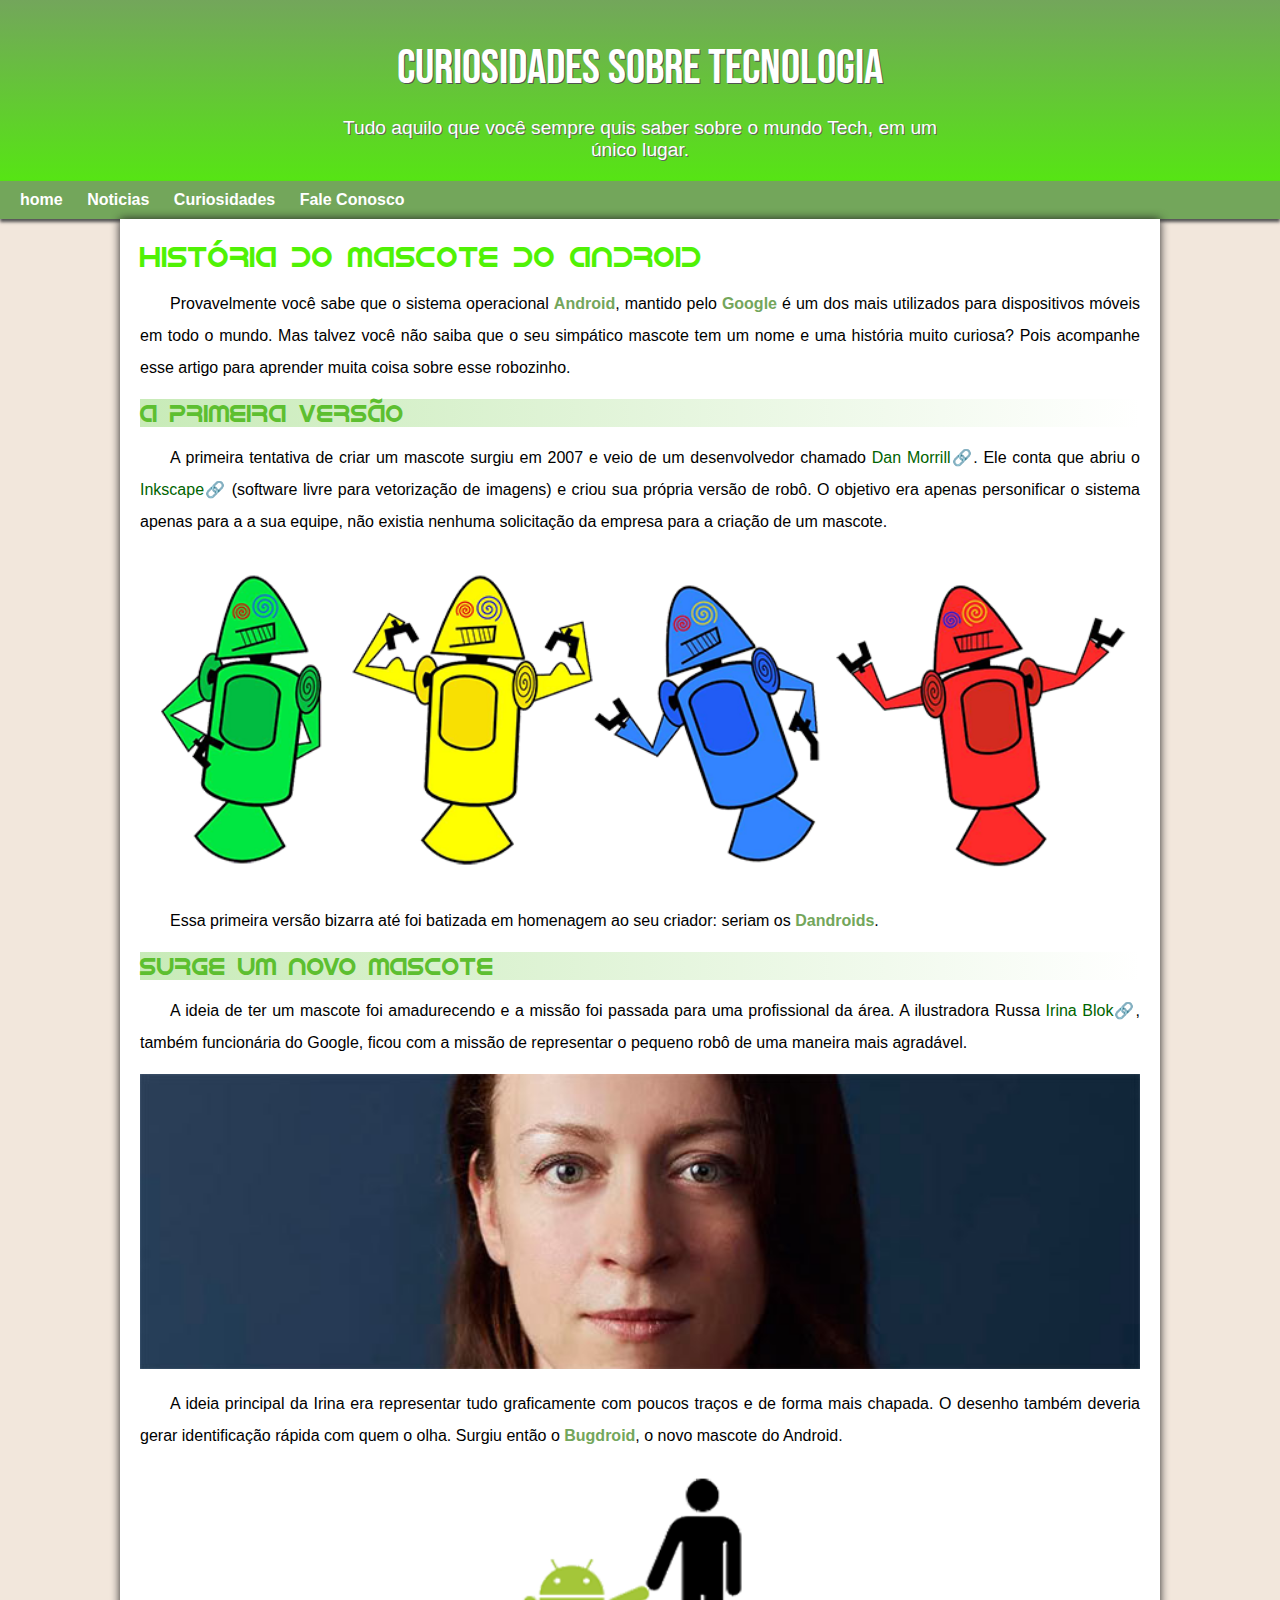
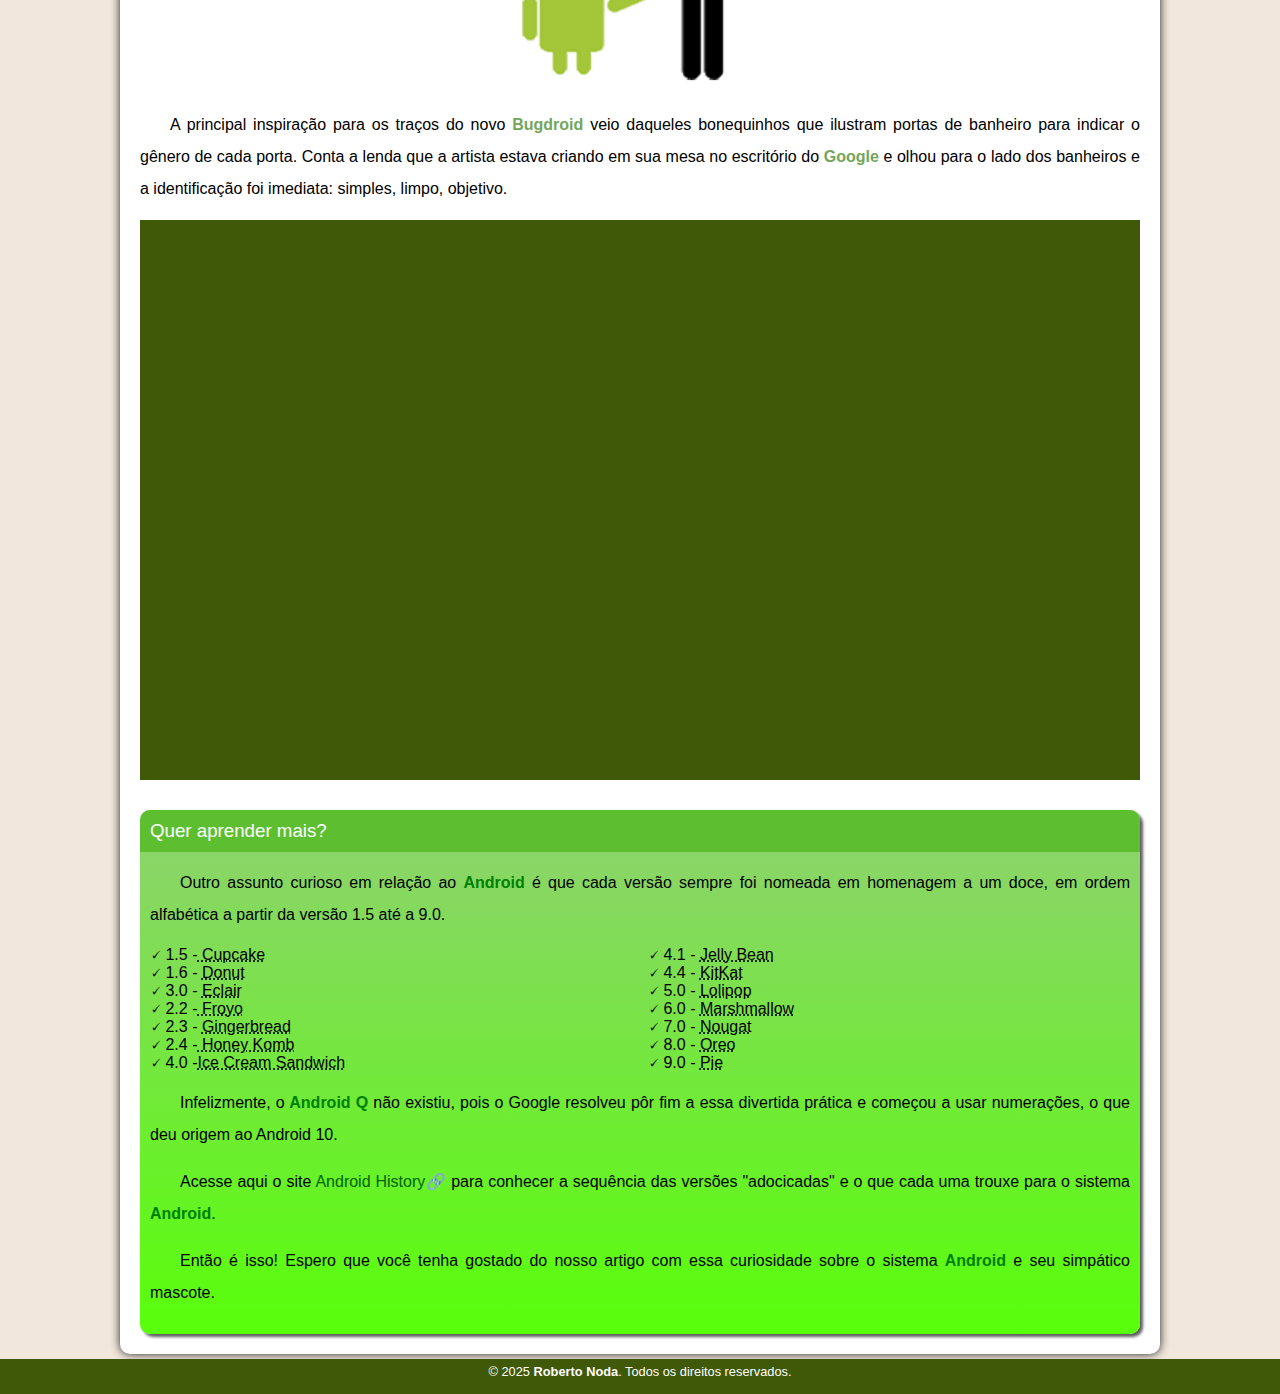
==== index.html @ 8ac9f355 "novo site" ====
<!DOCTYPE html>
<html lang="pt-br">
<head>
    <meta charset="UTF-8">
    <meta name="viewport" content="width=device-width, initial-scale=1.0">
    <title>Como surgiu o mascote do Android</title>
    <link rel="stylesheet" href="style.css">
    <link rel="shortcut icon" href="imagens/favicon.ico" type="image/x-icon">
</head>
<body>
    <header>
        <h1>Curiosidades sobre Tecnologia</h1>
        <p>Tudo aquilo que você sempre quis saber sobre o mundo Tech, em um único lugar.</p>
    

   
    
        <nav style="text-align: left;">
          <a href="#">home</a>
          <a href="#">Noticias</a>
          <a href="#">Curiosidades</a>
          <a href="#">Fale Conosco</a>
            
        </nav>
    </header>
    
    
    <Main>
            <article>
                <h1>História do Mascote do Android</h1>

                <p>Provavelmente você sabe que o sistema operacional <strong>Android</strong>, mantido pelo <strong>Google</strong> é um dos mais utilizados para dispositivos móveis em todo o mundo. Mas talvez você não saiba que o seu simpático mascote tem um nome e uma história muito curiosa? Pois acompanhe esse artigo para aprender muita coisa sobre esse robozinho.</p>
                
                <h2>A primeira versão</h2>
                <p>A primeira tentativa de criar um mascote surgiu em 2007 e veio de um desenvolvedor chamado <a href="https://androidcommunity.com/dan-morrill-shows-us-the-android-mascot-that-almost-was-20130103/" target="_blank" class="externo">Dan Morrill</a>. Ele conta que abriu o <a href="https://inkscape.org/pt-br/" target="_blank" class="externo">Inkscape</a> (software livre para vetorização de imagens) e criou sua própria versão de robô. O objetivo era apenas personificar o sistema apenas para a a sua equipe, não existia nenhuma solicitação da empresa para a criação de um mascote.</p>
                <picture>
                    <source media="(max-width:670px )" srcset="imagens/dan-droids-pq.png">
                    <img src="imagens/dan-droids.png" alt=" Primeiro mascote de android"></picture>
                    <p>Essa primeira versão bizarra até foi batizada em homenagem ao seu criador: seriam os <strong>Dandroids</strong>.</p>

            
              
                    <h2>Surge um novo mascote</h2>
                
                    <p>A ideia de ter um mascote foi amadurecendo e a missão foi passada para uma profissional da área. A ilustradora Russa <a href="https://www.irinablok.com/" target="_blank" class="externo">Irina Blok</a>, também funcionária do Google, ficou com a missão de representar o pequeno robô de uma maneira mais agradável.</p>
                    <picture>
                        
                        <source media="(670px)" srcset="imagens/irina-blok-pq.jpg">
                        <img src="imagens/irina-blok.jpg" alt="Irina Block, criadora do BugDroid"></picture>

                    <p>A ideia principal da Irina era representar tudo graficamente com poucos traços e de forma mais chapada. O desenho também deveria gerar identificação rápida com quem o olha. Surgiu então o <strong>Bugdroid</strong>, o novo mascote do Android.</p>

                    <img src="imagens/bugdroid.png" class ="pequena" alt="Bugdroid">

                    <p>A principal inspiração para os traços do novo <strong>Bugdroid</strong> veio daqueles bonequinhos que ilustram portas de banheiro para indicar o gênero de cada porta. Conta a lenda que a artista estava criando em sua mesa no escritório do <strong>Google</strong> e olhou para o lado dos banheiros e a identificação foi imediata: simples, limpo, objetivo.</p>
                    <div class="video"><iframe width="560" height="315" src="https://www.youtube.com/embed/l2UDgpLz20M?si=kjph0xMF-fFfH8ls" title="YouTube video player" frameborder="0" allow="accelerometer; autoplay; clipboard-write; encrypted-media; gyroscope; picture-in-picture; web-share" referrerpolicy="strict-origin-when-cross-origin" allowfullscreen></iframe>   </div>

                
                    
        <aside>
            
                            <h3>Quer aprender mais?</h3>
                            <p>Outro assunto curioso em relação ao <strong>Android </strong>é que cada versão sempre foi nomeada em homenagem a um doce, em ordem alfabética a partir da versão 1.5 até a 9.0.</p>
                            <ul>
                                <li>1.5 -<abbr title="Bolo de copo"> Cupcake</abbr></li>
                                <li>1.6 - <abbr title="Rosquinha">Donut</abbr></li>
                                <li>3.0 - <abbr title="Bomba">Eclair</abbr></li>
                                <li>2.2 -<abbr title="Yogurte Congelado"> Froyo</abbr></li>
                                <li>2.3 - <abbr title="Biscoito de gengibre">Gingerbread</abbr></li>
                               <li>2.4 -<abbr title="Favo de Mel"> Honey Komb</abbr></li>
                                <li>4.0 -<abbr title="Sanduiche de sorvete">Ice Cream Sandwich</abbr></li>
                                <li>4.1 - <abbr title="Jujuba">Jelly Bean</abbr></li>
                                <li>4.4 - <abbr title="KitKat">KitKat</abbr></li>
                                <li>5.0 - <abbr title="Pirulito">Lolipop</abbr></li>
                                <li>6.0 - <abbr title="Marshmallow">Marshmallow</abbr></li>
                                <li>7.0 - <abbr title="Torrone">Nougat</abbr></li>
                                <li>8.0 - <abbr title="Oreo">Oreo</abbr></li>
                                <li>9.0 - <abbr title="Torta">Pie</abbr></li>
                            </ul>
                            <p>Infelizmente, o<strong> Android Q</strong> não existiu, pois o Google resolveu pôr fim a essa divertida prática e começou a usar numerações, o que deu origem ao Android 10.</p>
                                <p>Acesse aqui o site <a href="https://www.android.com/intl/pt_br/what-is-android/" target="_blank" class="externo"> Android History</a> para conhecer a sequência das versões "adocicadas" e o que cada uma trouxe para o sistema <strong>Android</strong>.</p>
            
            
                               <P> Então é isso! Espero que você tenha gostado do nosso artigo com essa curiosidade sobre o sistema <strong>Android </strong>e seu simpático mascote.</p>
        </aside>
                    </article>
            


       
    </Main>
    <footer>      <p>&copy; 2025 <a href="https://www.facebook.com/profile.php?id=61569488346579" target="_blank" class externo>Roberto Noda</a>. Todos os direitos reservados.</p>
        <footer>
    
</body>
</html>
---- style.css ----
@charset "UTF-8"; 

@import url('https://fonts.googleapis.com/css2?family=Bebas+Neue&family=Mea+Culpa&family=Ribeye&family=Work+Sans:ital,wght@0,100..900;1,100..900&display=swap');

@font-face {
    font-family: 'Android';
    src: url('./fontes/idroid.otf') format('opentype');
    font-weight: normal;


}
:root {
    --cor00: --  #05C7F2;
    --cor01: -- #50F205;
    --cor02: -- #5DBF30;
    --cor03: -- #73A65B;
    --cor04: -- #737373;


    --fonte-padrao: Arial, Verdana, Helvetica, sans-serif;
    --fonte-destaque: 'Bebas Neue', cursive;
    --fonte-android: 'Android'




}
* {
    margin: 0px;
    padding: 0px;
    


}


body  {
    background-color: #F2E7DC; 
    font-family: Arial, Helvetica, sans-serif;
    
   
    
     
   
}

a.externo::after {
    content: '🔗';

}



header  {
  background-image: linear-gradient(to bottom,#73A65B, #50F205 );
    min-height: 150px;
    text-align: center;

}

header > p {
    color: white;
    font-family: var(--fonte-padrao);
    font-size: 1.2em;
    max-width: 600px;
    margin: auto;
    margin-bottom: 20px;
   
    padding-right: 10px;
    padding-left: 10px;
    text-shadow: 1px 1px 0px rgb(97, 97, 97);
   
    
}
header > h1 {
    color:white;
    font-weight: normal;
    font-size: 3em;
    font-family:var(--fonte-destaque);
    padding-top: 40px;
    margin-bottom: 20px ;
    text-shadow: 1px 1px 0px rgb(83, 83, 83);
   
  
}



main {
    background-color: white;
    max-width: 1000px;
    min-width: 300px;
    margin-bottom: 50px;
    margin: auto auto 5px auto;
    padding: 20px;
    box-shadow: 0px 0px 10px rgb(34, 34, 34);
    border-radius:0px 0px 10px 10px;
   
}

main p {
    margin: 15px 0px;
    text-align: justify;
    text-indent: 30px;
    font: size 1em;;
    line-height: 2em;
}
main strong {
    color: #73A65B;
    font-weight: bold;

}

main > article > h2 {
    font-family: var(--fonte-android) ;
    color: #5DBF30;
    font-weight: normal;
    font-size: 1.5em;
    background-image: linear-gradient(to right,#c8ebb8 , transparent );
    
}
main img {
    width: 100%;

}
main img.pequena {
    max-width: 350px;
    display: block;
    margin: auto;
}
main > article> h1 {
    color: #50F205;
    font-weight: normal;
    font-size: 1.8em;
    font-family: var(--fonte-android);
    
}

main a {
    text-decoration: none;
    color: darkgreen;
    padding: 7.5;
   ;
}

main a:hover {
    text-decoration: underline;
    background-color: #dbe7d5;}

div.video {
    background-color: #405908;
    margin-bottom: 30px;
    margin: 0 px -20px 30px -20px;
    padding: 20px;
    padding-bottom: 54%;
    position: relative;
}

div.video > iframe {
    position: absolute;
    top: 5%;
    left: 5%;
    width: 90% ;
    height: 90%;
}
    
nav {
    background-color: #73A65B;
    padding: 10px;
    box-shadow: 0px 3px 3px rgb(83, 83, 83);
    
    
}
nav > a {
    color:white;
    font-size: bold;
    padding: 10px;
    border-radius: 5px;
    text-decoration: none;
    font-weight: bold;
    transition-duration: 1s;
    
}

nav > a:hover {
    background-color:#5DBF30 ;
    
}


aside {

    background-image: linear-gradient(to bottom, #8fd170, #58ff0a);
    border-radius: 10px;
    padding: 10px;
    text-align: justify;
    box-shadow: 3px 3px 3px rgb(94, 94, 94);
    
    

}
aside > p > strong {
    color: green;
}

aside > h3 {

    background-color:#5DBF30;;
    color: white;
    font-weight: normal;
    padding: 10px;
    margin: -10px -10px 0px -10px;
    border-radius: 10px 10px 0px 0px;
}

aside > ul {
    list-style-type: '🗸  ';
    list-style-position: inside ;
    text-decoration: none;
    columns: 2;
}


footer {

    background-color:#405908 ;
    color: white;
    text-align: center;
    font-size: 0.8em ;
    padding: 5px;
    
}

footer > p > a {
    color:white;
    font-weight: bolder;
    text-decoration: none;


}

footer a:hover {
    text-decoration: underline;
    color: #3b5998;
}
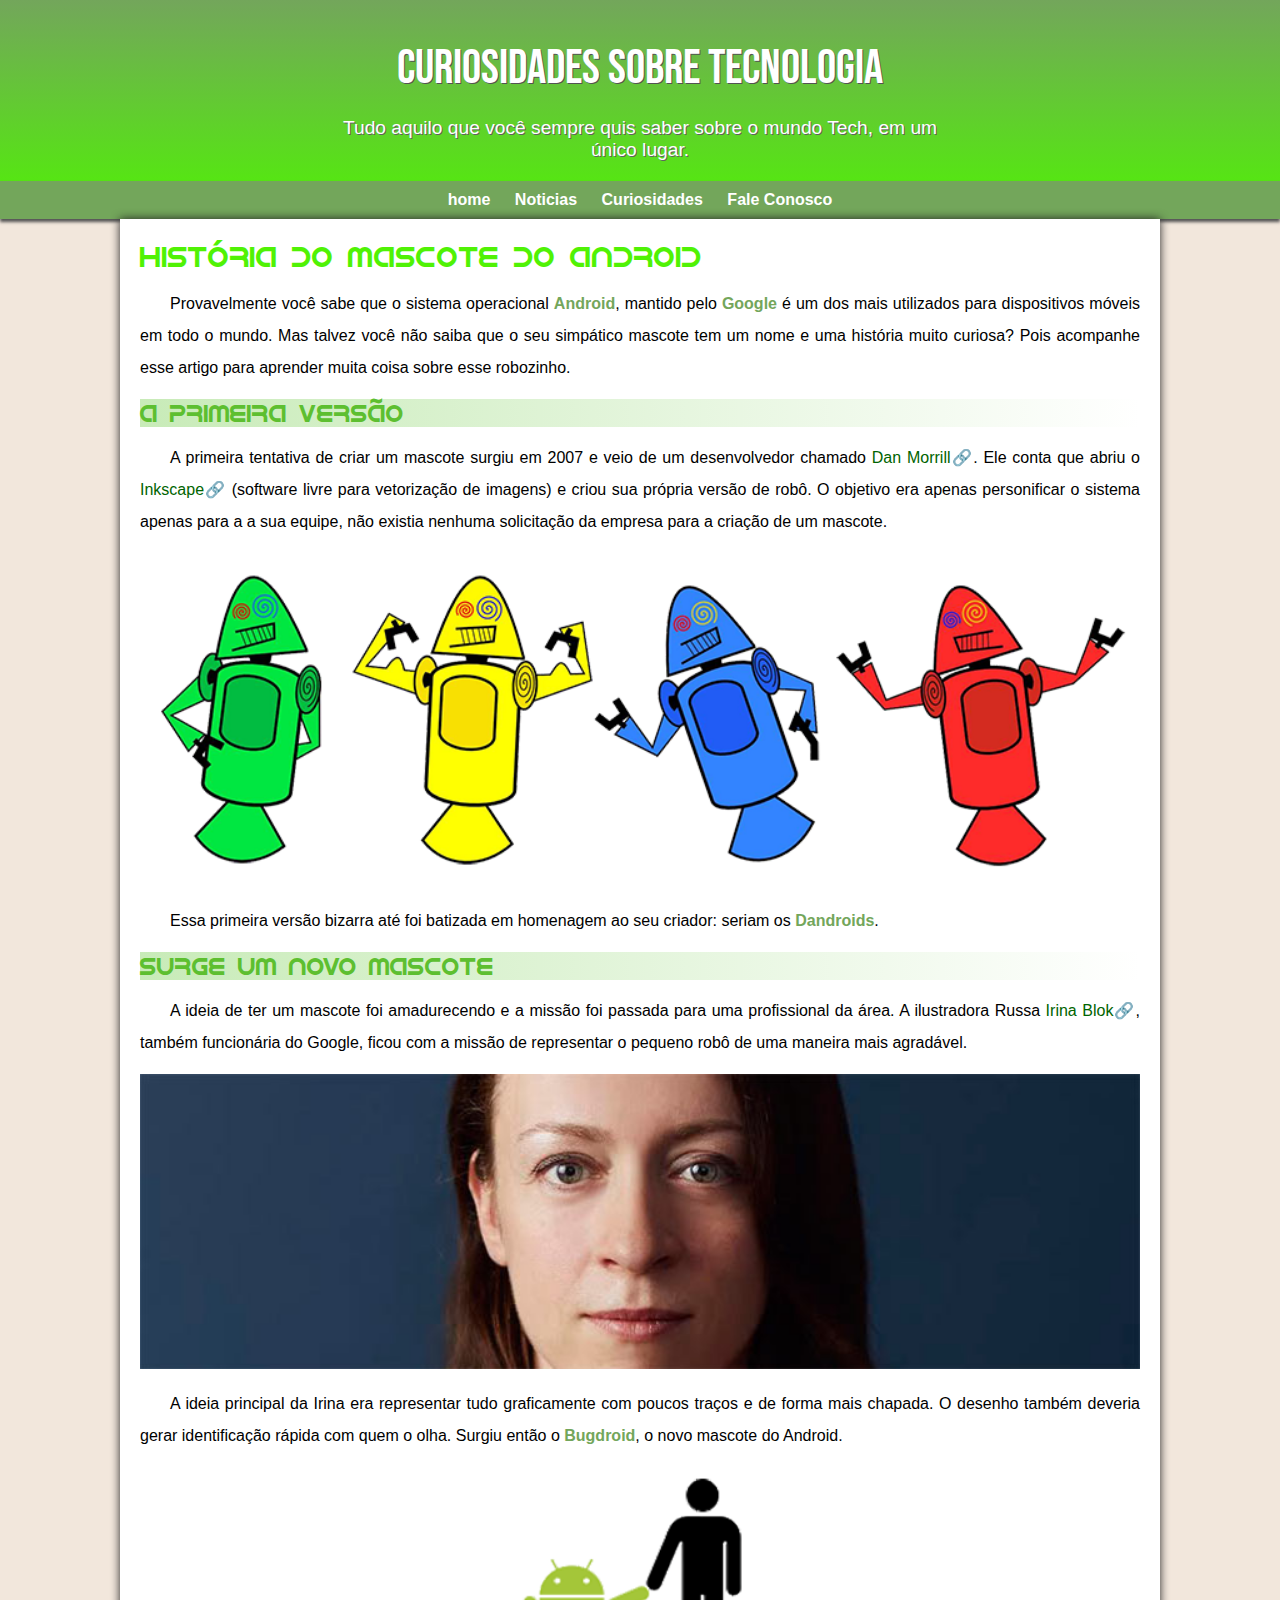
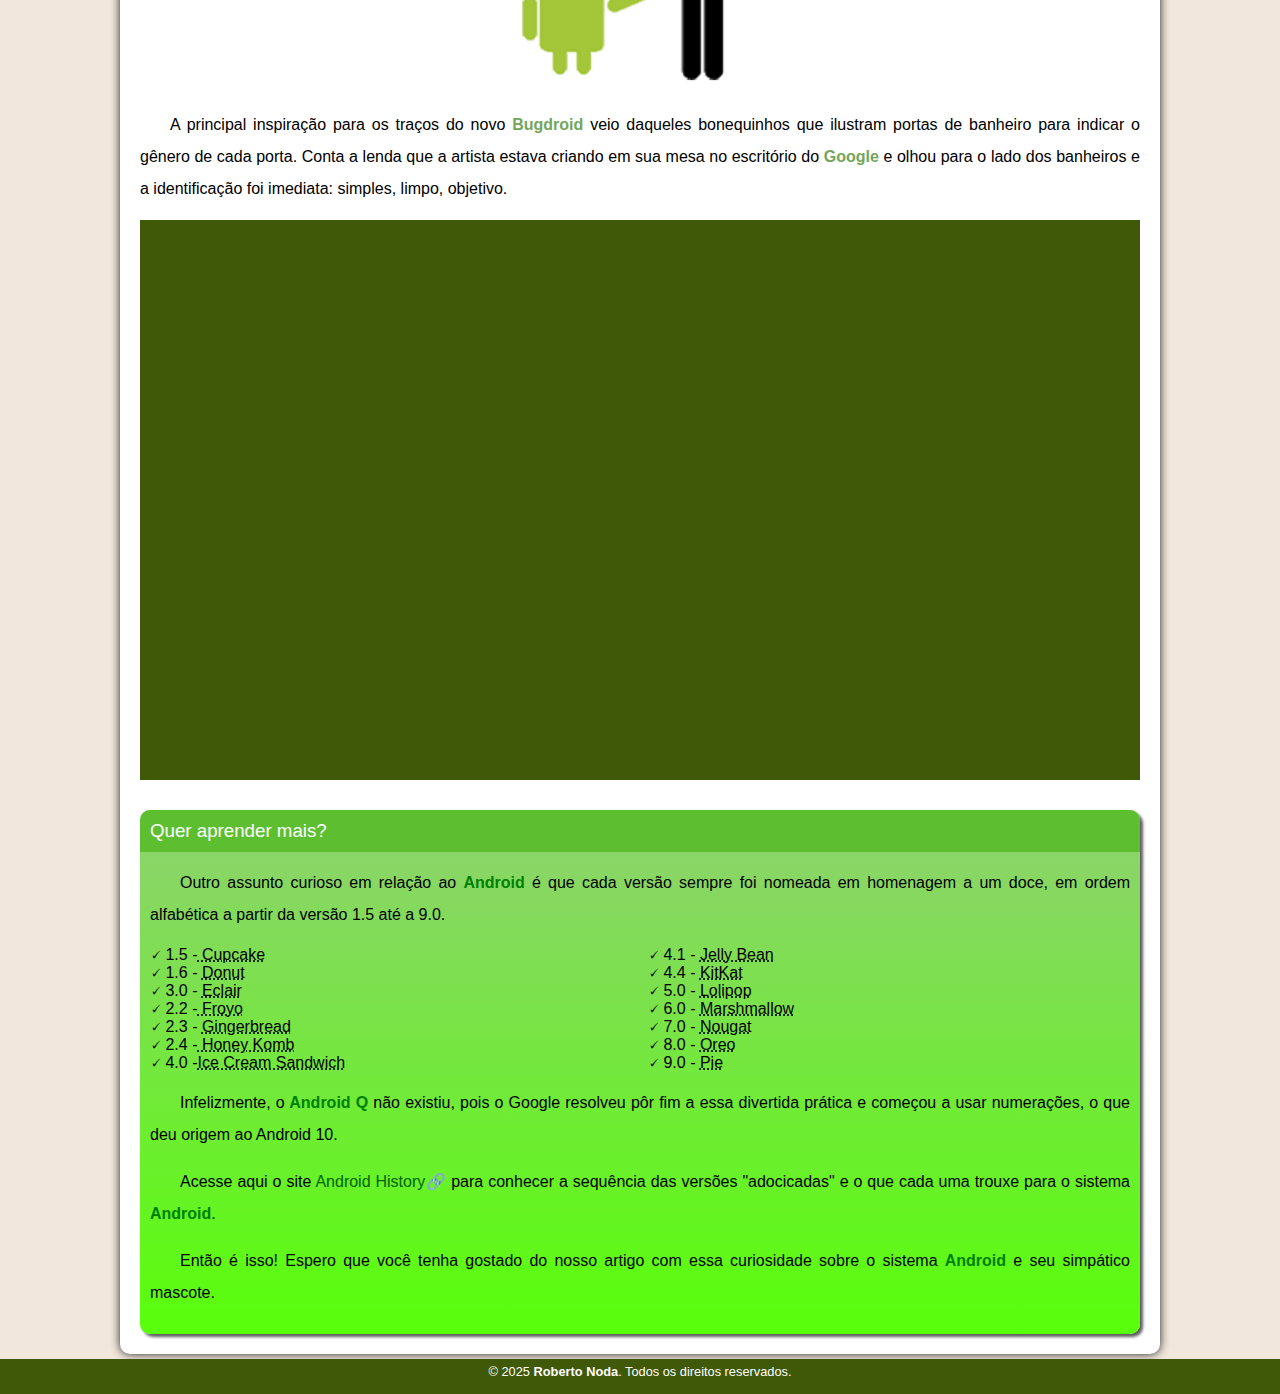
==== commit bccd6609: "new" ====
--- a/index.html
+++ b/index.html
@@ -15,7 +15,7 @@
 
    
     
-        <nav style="text-align: left;">
+        <nav>
           <a href="#">home</a>
           <a href="#">Noticias</a>
           <a href="#">Curiosidades</a>
--- a/style.css
+++ b/style.css
@@ -89,7 +89,7 @@
 main {
     background-color: white;
     max-width: 1000px;
-    min-width: 300px;
+    min: width 270px;px;
     margin-bottom: 50px;
     margin: auto auto 5px auto;
     padding: 20px;
@@ -166,6 +166,8 @@
     
 nav {
     background-color: #73A65B;
+    max-width: 1000;
+    min-width: 270;
     padding: 10px;
     box-shadow: 0px 3px 3px rgb(83, 83, 83);
     
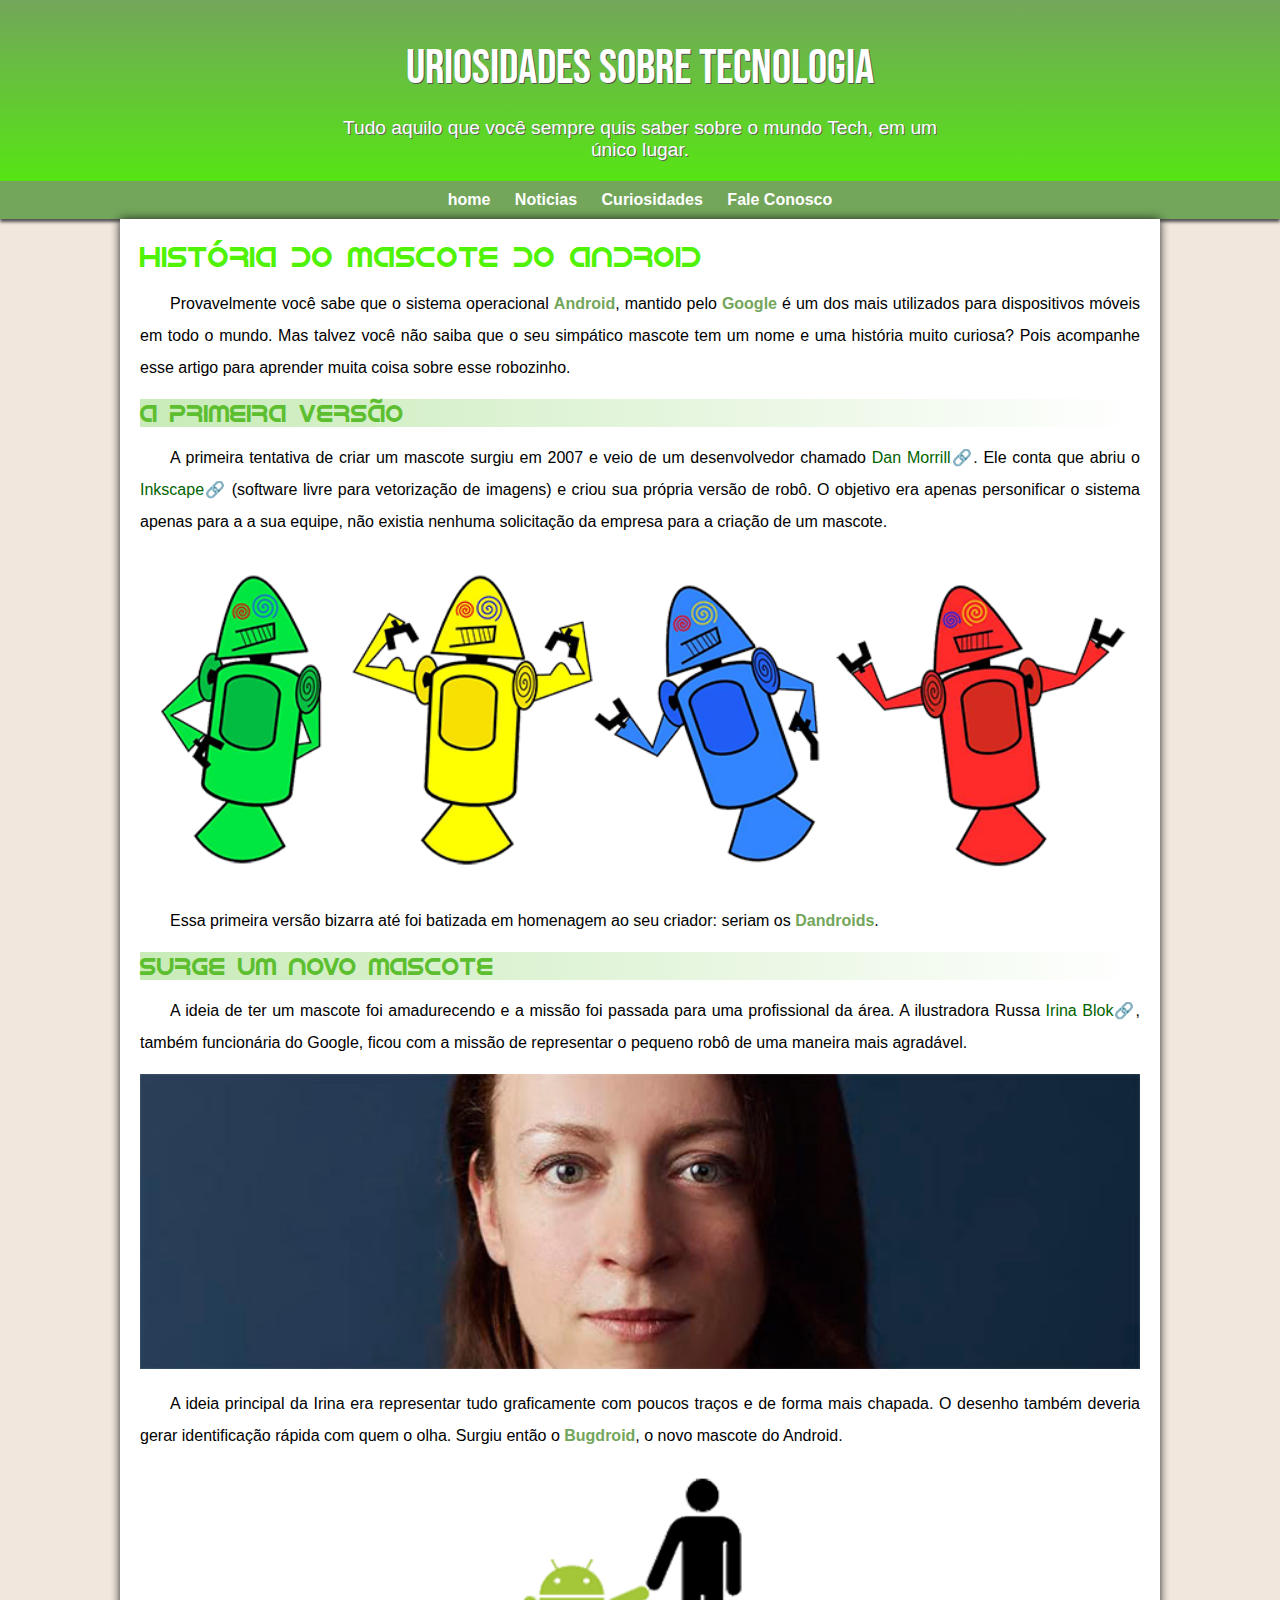
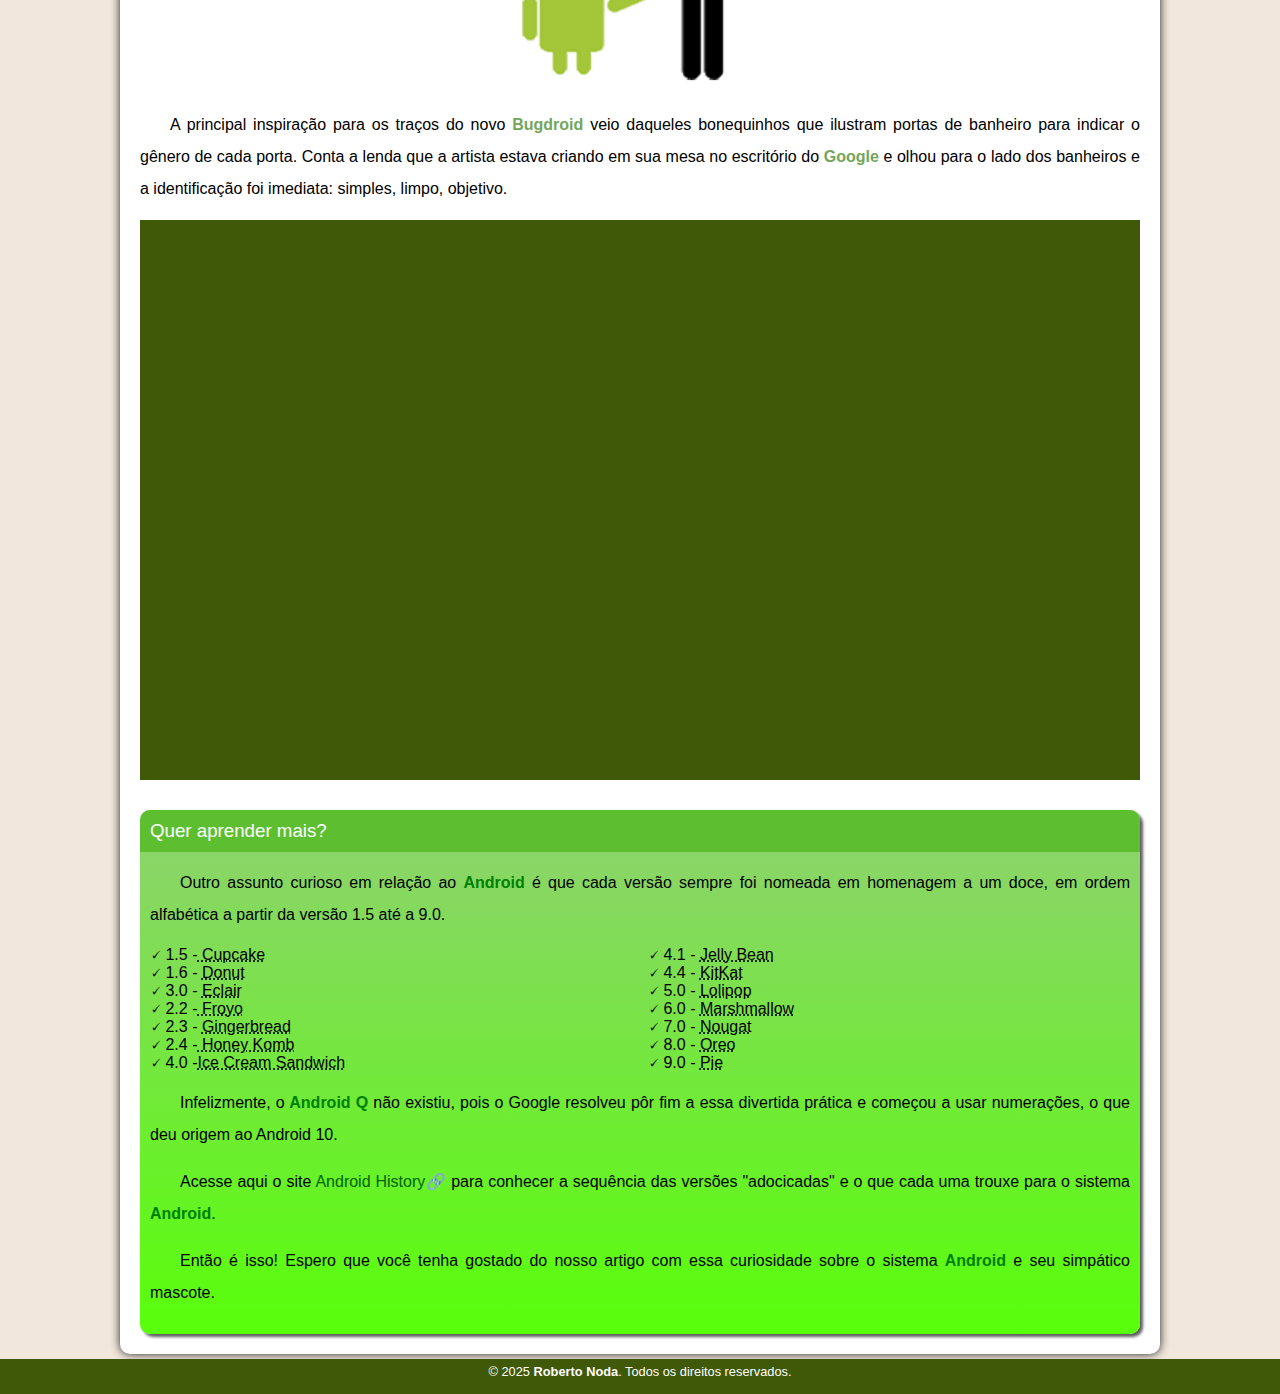
==== commit 2d84ce69: "new" ====
--- a/index.html
+++ b/index.html
@@ -9,7 +9,7 @@
 </head>
 <body>
     <header>
-        <h1>Curiosidades sobre Tecnologia</h1>
+        <h1>uriosidades sobre Tecnologia</h1>
         <p>Tudo aquilo que você sempre quis saber sobre o mundo Tech, em um único lugar.</p>
     
 
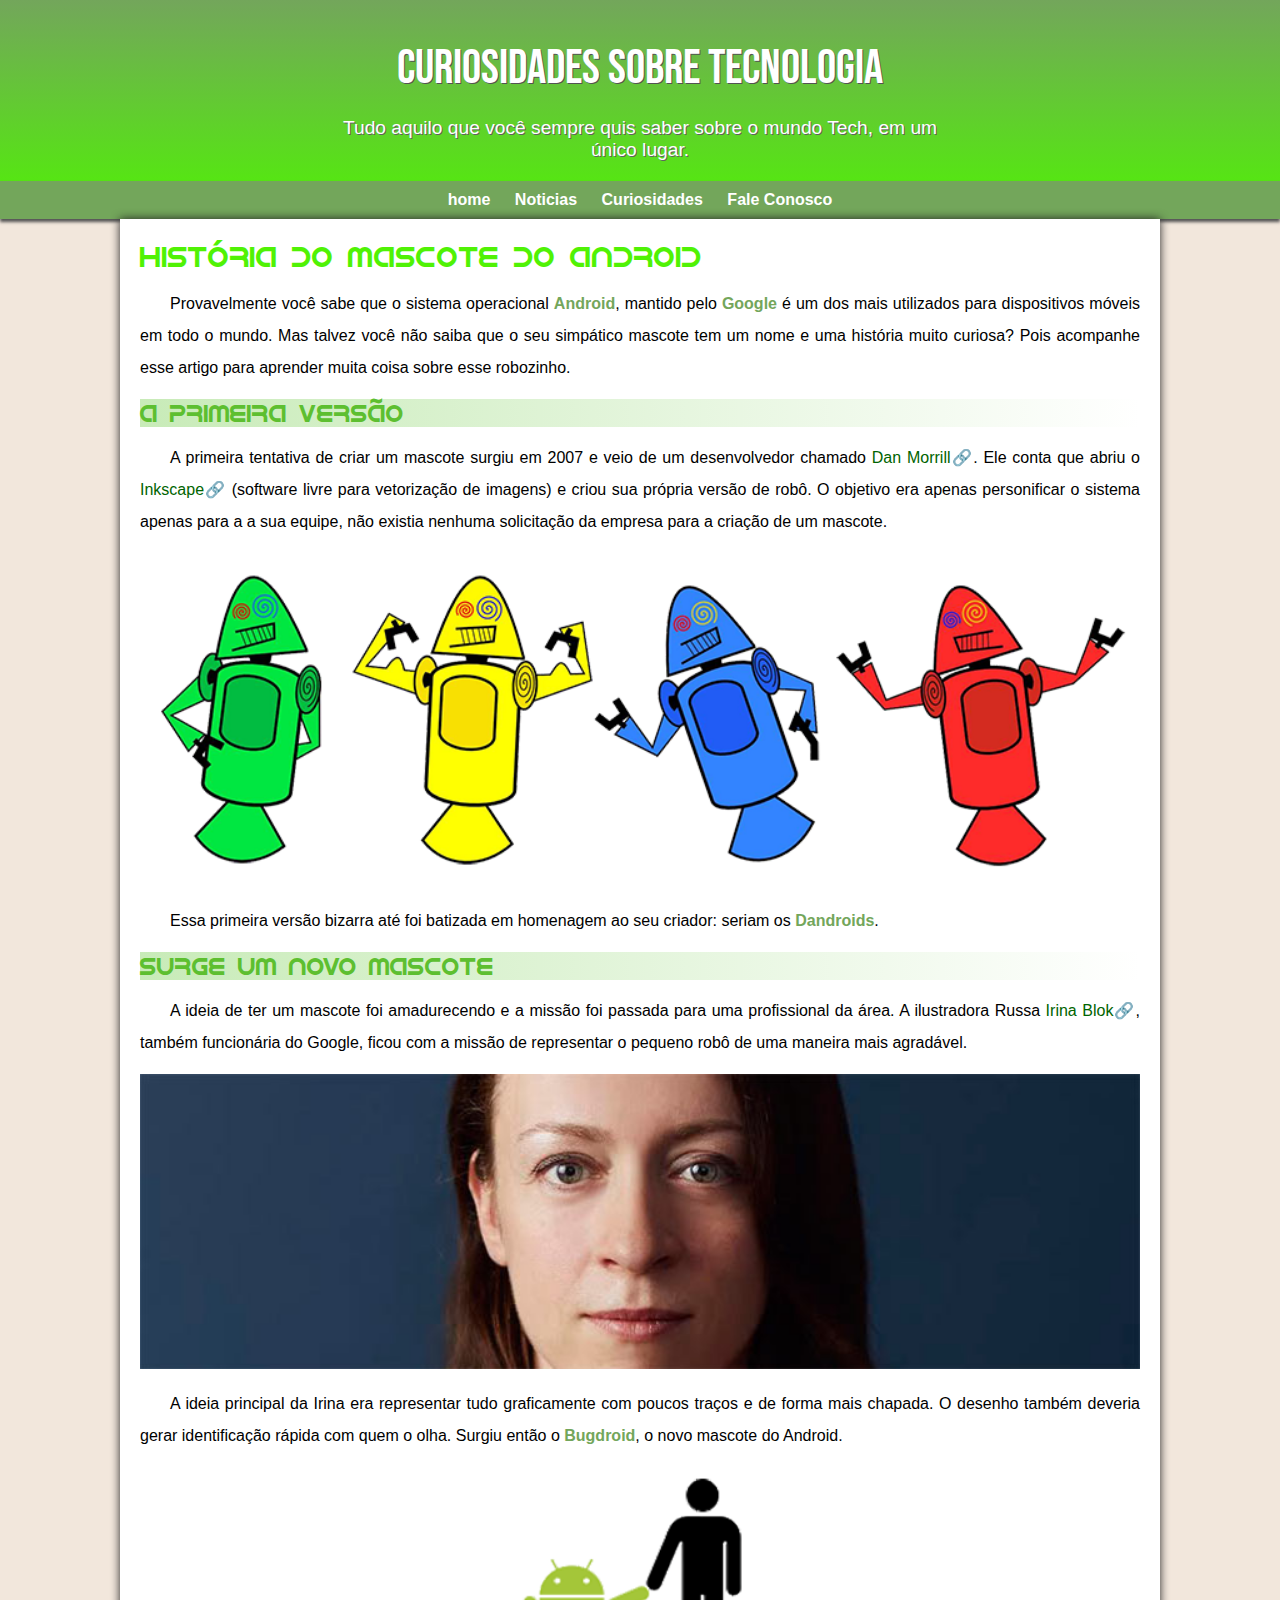
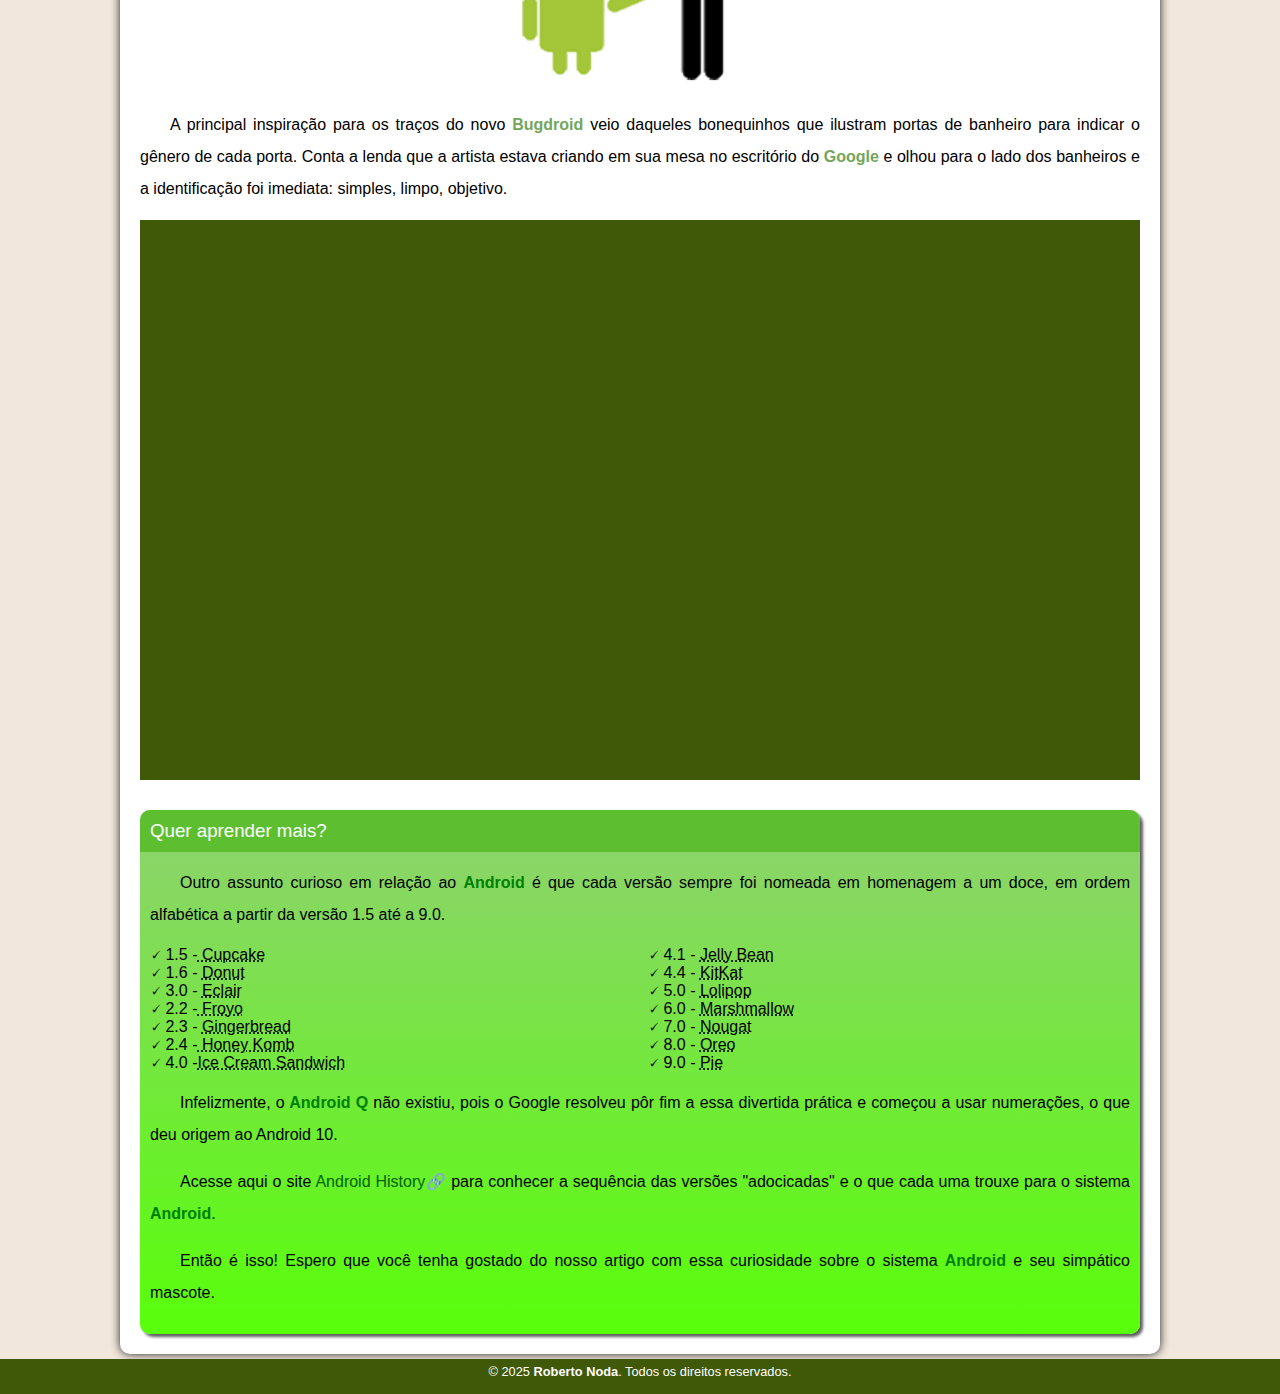
==== commit ed608f34: "new" ====
--- a/index.html
+++ b/index.html
@@ -9,7 +9,7 @@
 </head>
 <body>
     <header>
-        <h1>uriosidades sobre Tecnologia</h1>
+        <h1>Curiosidades sobre Tecnologia</h1>
         <p>Tudo aquilo que você sempre quis saber sobre o mundo Tech, em um único lugar.</p>
     
 
--- a/style.css
+++ b/style.css
@@ -175,12 +175,15 @@
 }
 nav > a {
     color:white;
+    text-align: right;
+    max-width: 1000;
+    min: width 300px; ;
     font-size: bold;
     padding: 10px;
     border-radius: 5px;
     text-decoration: none;
     font-weight: bold;
-    transition-duration: 1s;
+    transition-duration: .5s;
     
 }
 
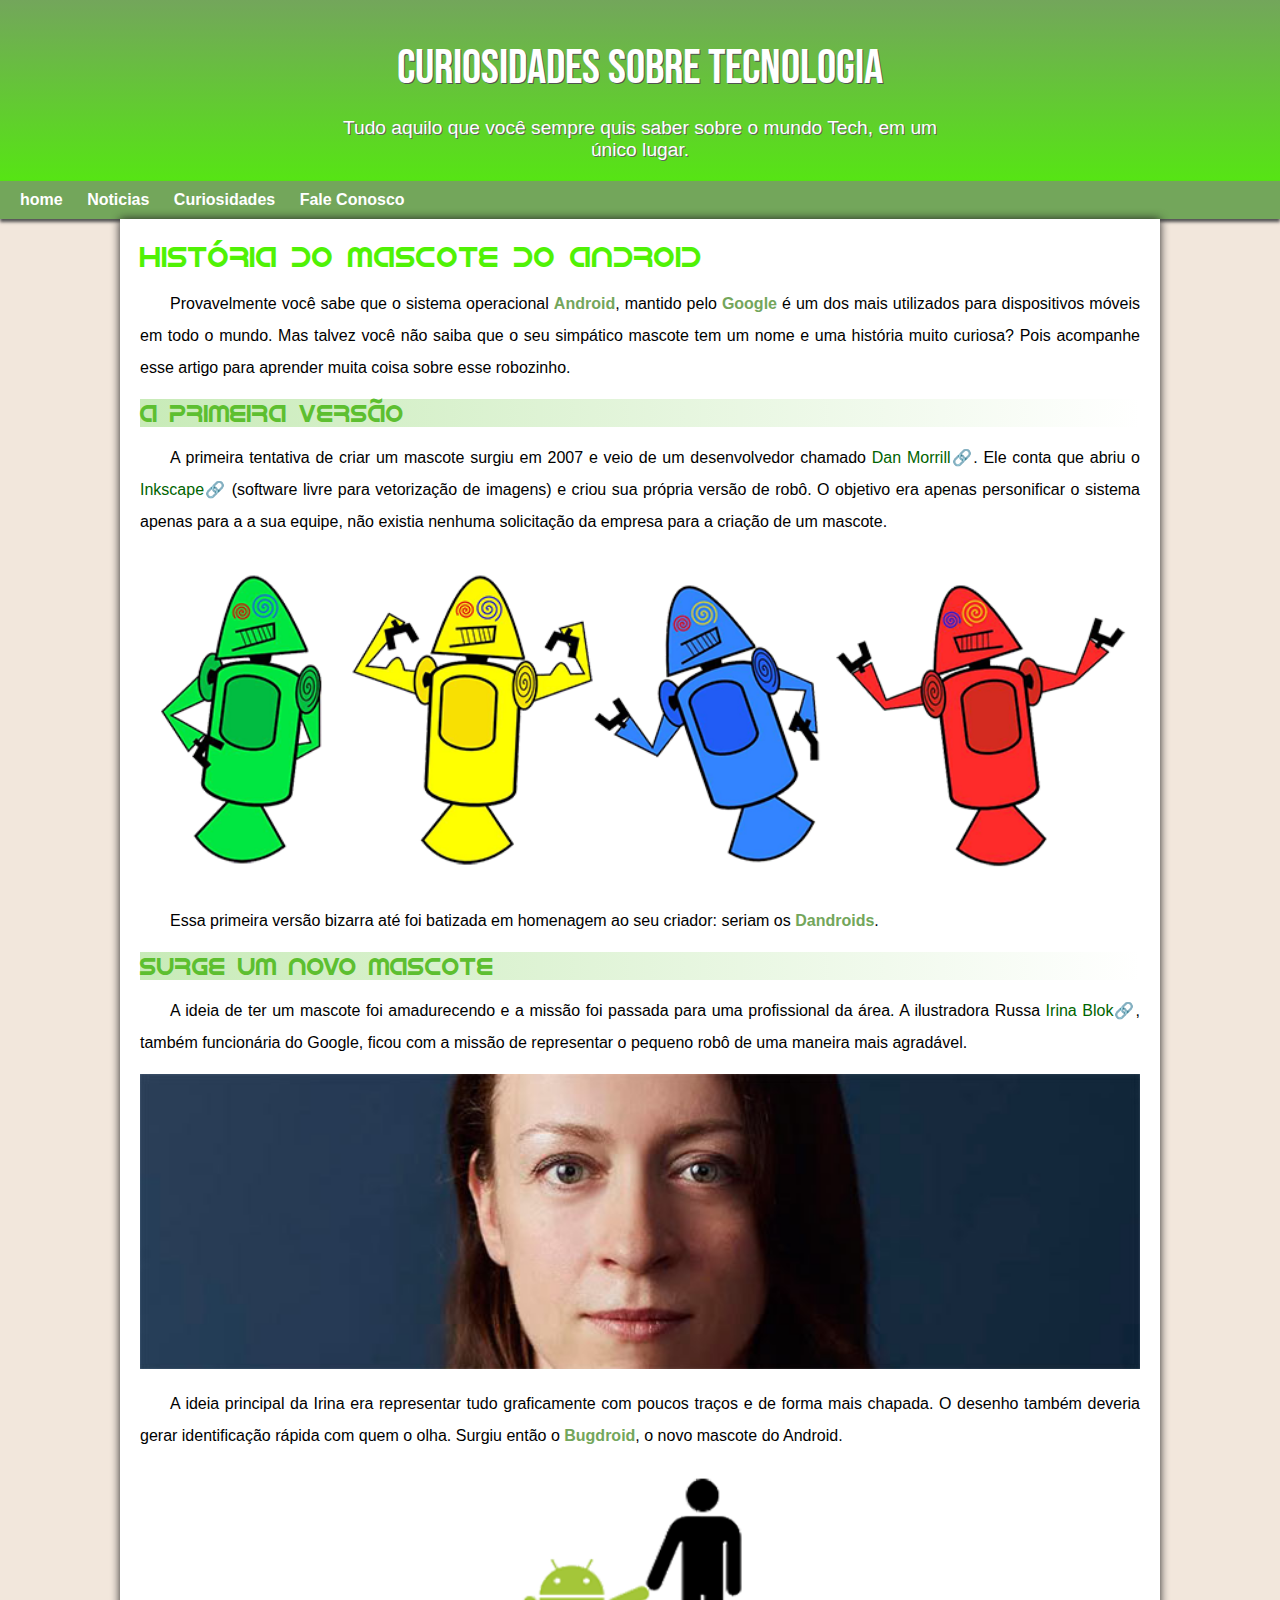
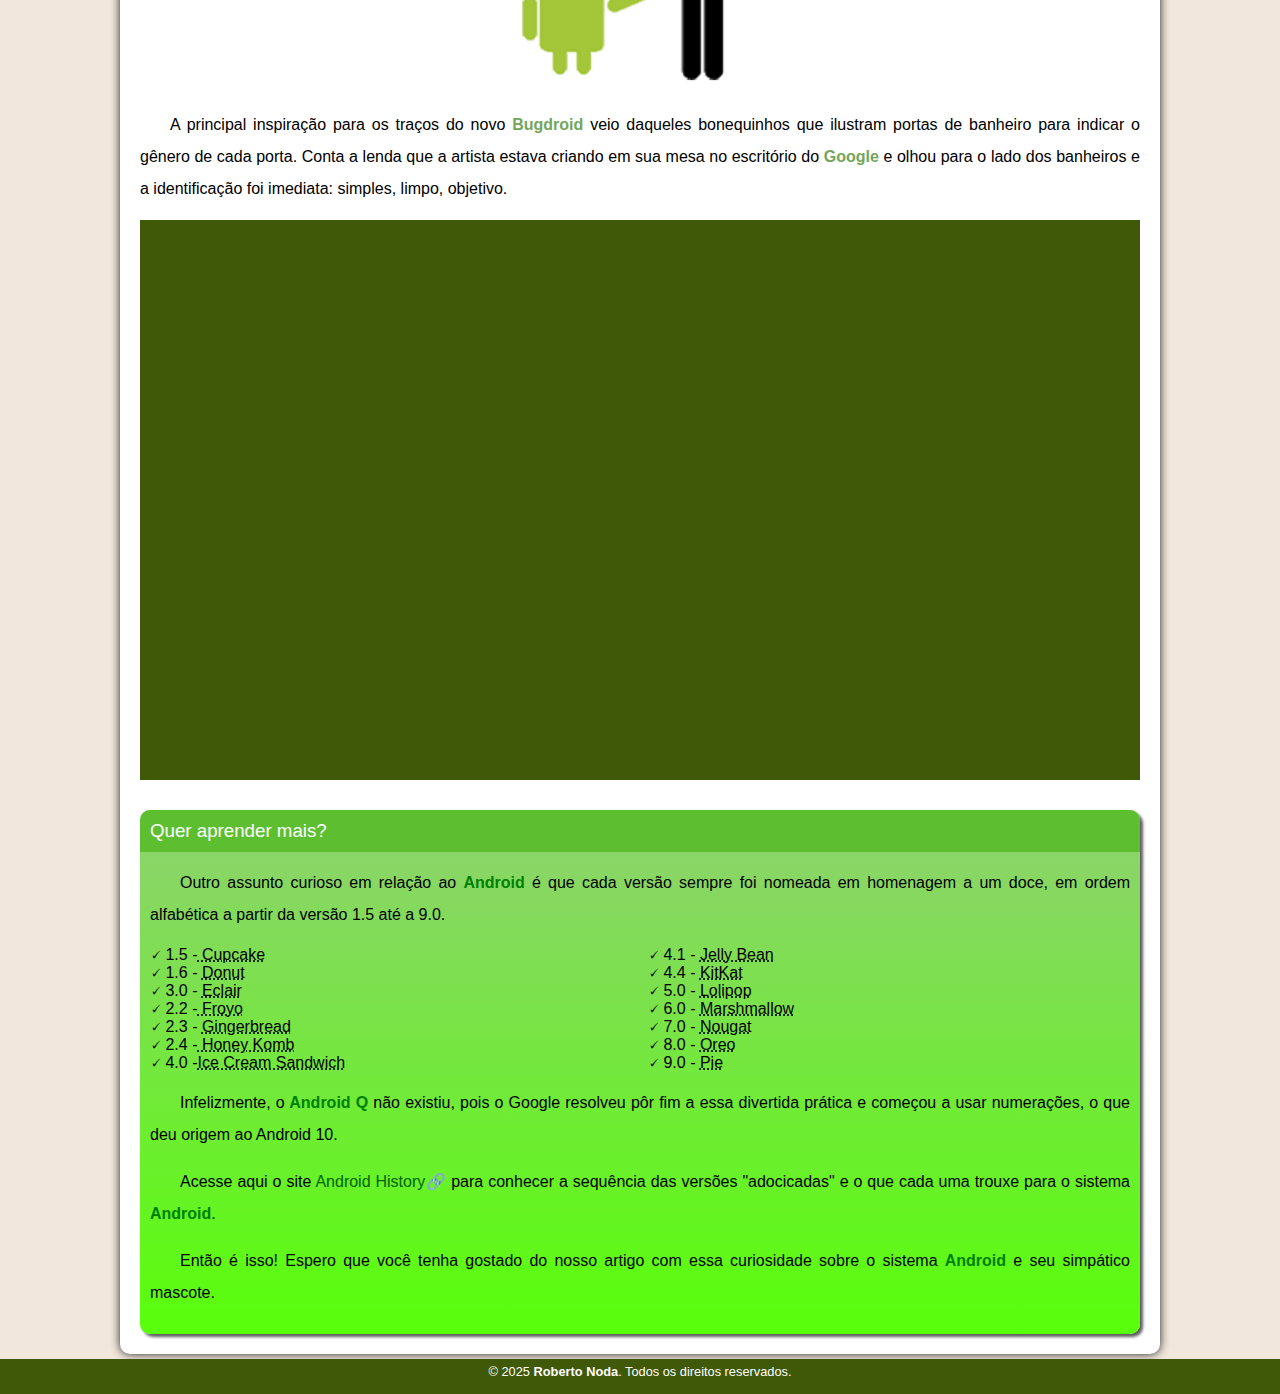
==== commit 3297fc7c: "new" ====
--- a/index.html
+++ b/index.html
@@ -15,7 +15,7 @@
 
    
     
-        <nav>
+        <nav style="text-align: left;">
           <a href="#">home</a>
           <a href="#">Noticias</a>
           <a href="#">Curiosidades</a>
--- a/style.css
+++ b/style.css
@@ -177,7 +177,7 @@
     color:white;
     text-align: right;
     max-width: 1000;
-    min: width 300px; ;
+    min-width: width 300px; ;
     font-size: bold;
     padding: 10px;
     border-radius: 5px;
